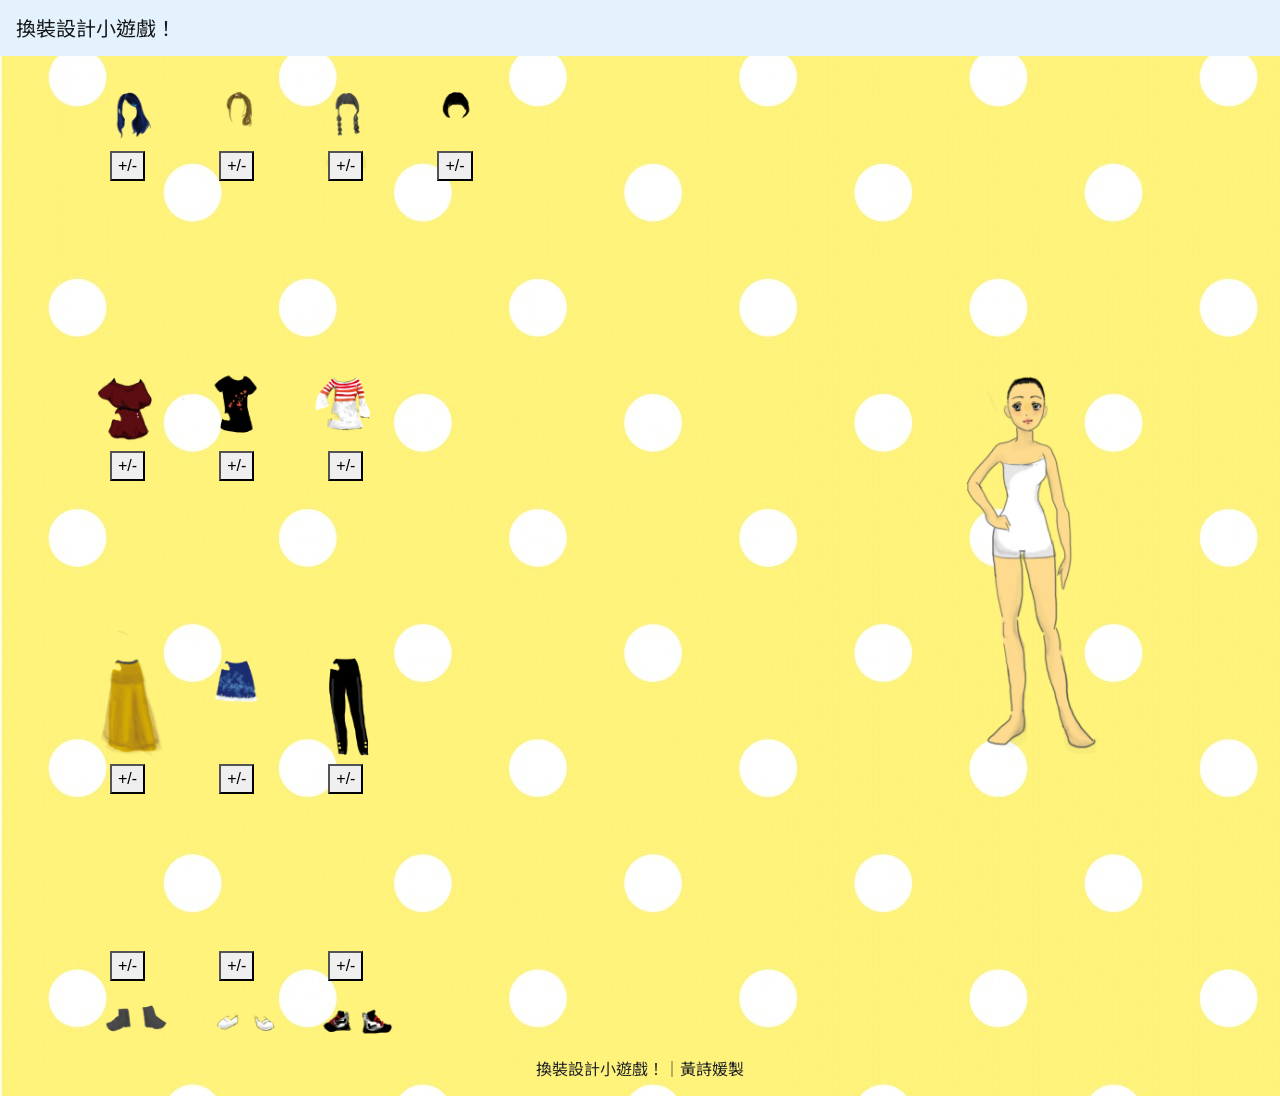
==== final/index.html @ f56c2b67 "Add files via upload" ====
<!DOCTYPE html>

<html lang="zh-TW">

<head>
    <meta charset="UTF-8 ">
    <meta name="viewport " content="width=device-width, initial-scale=1.0 ">
    <meta http-equiv="X-UA-Compatible " content="ie=edge ">
    <title>換裝設計小遊戲！</title>

    <!-- 引用 Bootstrap 的 CSS -->
    <link rel="stylesheet" href="https://stackpath.bootstrapcdn.com/bootstrap/4.3.1/css/bootstrap.min.css" integrity="sha384-ggOyR0iXCbMQv3Xipma34MD+dH/1fQ784/j6cY/iJTQUOhcWr7x9JvoRxT2MZw1T" crossorigin="anonymous">

    <!-- 引用 Google 中文字型 -->
    <link href="https://fonts.googleapis.com/css?family=Noto+Sans+TC&display=swap" rel="stylesheet">

    <!-- 引用自己的css -->
    <link rel="stylesheet" href="./index.css">
</head>

<body background="./yellow-polka-dot-background.jpg">
    <!-- 頂標 -->
    <nav class="navbar navbar-light " style="background-color: #e3f2fd ">
        <!-- Navbar content -->
        <a class="navbar-brand font" href="#">換裝設計小遊戲！</a>
        <!-- 按鈕 -->
        <!-- <div class="row">
            <div class="col font">
                <button type="button" class="btn btn-outline-danger">快樂音樂/-</button>
                <button type="button" class="btn btn-outline-warning">緩緩音樂/-</button>
            </div>
        </div> -->
    </nav>


    <div class="closet">
        <!-- 試用疊圖 -->
        <img src="./image/身體底圖.png" id="p1">



        <div class="row">
            <div class="col-sm-1">
                <div> <img src="./image/髮型長藍.png" id="h1" class="initial"></div>
                <div><button id="h1b">+/-</button></div>
            </div>
            <div class="col-sm-1">
                <div><img src="./image/髮型盤棕.png" id="h2" class="initial"></div>
                <div><button id="h2b">+/-</button></div>
            </div>
            <div class="col-sm-1">
                <div><img src="./image/髮型辮灰.png" id="h3" class="initial"></div>
                <div><button id="h3b">+/-</button></div>
            </div>
            <div class="col-sm-1">
                <div><img src="./image/髮型短黑.png" id="h4" class="initial"></div>
                <div><button id="h4b">+/-</button></div>
            </div>
        </div>

        <div class="row">
            <div class="col-sm-1">
                <div><img src="./image/衣服短棕.png" id="h5" class="initial"></div>
                <div><button id="h5b">+/-</button></div>
            </div>
            <div class="col-sm-1">
                <div><img src="./image/衣服短黑.png" id="h6" class="initial"></div>
                <div><button id="h6b">+/-</button></div>
            </div>
            <div class="col-sm-1">
                <div><img src="./image/衣服中紅.png" id="h14" class="initial"></div>
                <div><button id="h14b">+/-</button></div>
            </div>


        </div>


        <div class="row">
            <div class="col-sm-1">
                <div><img src="./image/裙子長麻.png" id="h7" class="initial"></div>
                <div><button id="h7b">+/-</button></div>
            </div>
            <div class="col-sm-1">
                <div>
                    <img src="./image/裙子窄藍.png" id="h8" class="initial">
                    <div><button id="h8b">+/-</button></div>
                </div>
            </div>
            <div class="col-sm-1">
                <div><img src="./image/褲子長黑.png" id="h15" class="initial"></div>
                <div><button id="h15b">+/-</button></div>
            </div>
        </div>





        <div class="row">
            <div class="col-sm-1">
                <div><img src="./image/鞋子靴黑.png" id="h9" class="initial"></div>
                <div><button id="h9b">+/-</button></div>
            </div>
            <div class="col-sm-1">
                <div><img src="./image/鞋子包白.png" id="h10" class="initial"></div>
                <div><button id="h10b">+/-</button></div>
            </div>
            <div class="col-sm-1">
                <div><img src="./image/鞋子球紅.png" id="h16" class="initial"></div>
                <div><button id="h16b">+/-</button></div>
            </div>
        </div>
        <!-- <div class="row">
            <div class="col-sm-1">
                <div><img src="./image/底圖可愛.png" id="h11" class="initial"></div>
                <div><button id="h11">+/-</button></div>
            </div>
            <div class="col-sm-1">
                <div><img src="./image/底圖自然.png" id="h12" class="initial"></div>
                <div><button id="h12b">+/-</button></div>
            </div>
            <div class="col-sm-1">
                <div><img src="./image/底圖演唱.png" id="h13" class="initial"></div>
                <div><button id="h13b">+/-</button></div>
            </div>
        </div> -->

    </div>
    <!-- ====== Footer Area ====== -->
    <footer class="footer-area">
        <div class="container">
            <div class="row">
                <div class="col-lg-12 text-center">
                    <div class="copyright-text">
                        <p class="text-black font">換裝設計小遊戲！｜黃詩媛製</p>
                    </div>
                </div>
            </div>
        </div>
    </footer>
    <!-- ====== // Footer Area ====== -->

    <!-- 引用 Bootstrap 的 JS -->
    <script src="https://code.jquery.com/jquery-3.3.1.slim.min.js" integrity="sha384-q8i/X+965DzO0rT7abK41JStQIAqVgRVzpbzo5smXKp4YfRvH+8abtTE1Pi6jizo" crossorigin="anonymous"></script>
    <script src="https://cdnjs.cloudflare.com/ajax/libs/popper.js/1.14.7/umd/popper.min.js" integrity="sha384-UO2eT0CpHqdSJQ6hJty5KVphtPhzWj9WO1clHTMGa3JDZwrnQq4sF86dIHNDz0W1" crossorigin="anonymous"></script>
    <script src="https://stackpath.bootstrapcdn.com/bootstrap/4.3.1/js/bootstrap.min.js" integrity="sha384-JjSmVgyd0p3pXB1rRibZUAYoIIy6OrQ6VrjIEaFf/nJGzIxFDsf4x0xIM+B07jRM" crossorigin="anonymous"></script>

    <script src="index.js"></script>

</body>

</html>
---- final/index.css ----
.font {
    font-family: 'Noto Sans TC', sans-serif;
}

#p1 {
    width: 500px;
    height: 500px;
    position: fixed;
    left: 60%;
    bottom: 11%;
}

#h1b {
    position: absolute;
    left: 125px;
    bottom: 50%;
    z-index: 5;
}

#h2b {
    position: absolute;
    left: 125px;
    bottom: 50%;
    z-index: 5;
}

#h3b {
    position: absolute;
    left: 125px;
    bottom: 50%;
    z-index: 5;
}

#h4b {
    position: absolute;
    left: 125px;
    bottom: 50%;
    z-index: 5;
}

#h5b {
    position: absolute;
    left: 125px;
    bottom: 30%;
    z-index: 5;
}

#h6b {
    position: absolute;
    left: 125px;
    bottom: 30%;
    z-index: 5;
}

#h14b {
    position: absolute;
    left: 125px;
    bottom: 30%;
    z-index: 5;
}

#h7b {
    position: absolute;
    left: 125px;
    bottom: 5%;
    z-index: 5;
}

#h8b {
    position: absolute;
    left: 125px;
    bottom: 5%;
    z-index: 5;
}

#h15b {
    position: absolute;
    left: 125px;
    bottom: 5%;
    z-index: 5;
}

#h9b {
    position: absolute;
    left: 125px;
    bottom: 30%;
    z-index: 5;
}

#h10b {
    position: absolute;
    left: 125px;
    bottom: 30%;
    z-index: 5;
}

#h16b {
    position: absolute;
    left: 125px;
    bottom: 30%;
    z-index: 5;
}


/* #h11b {
    position: absolute;
    left: 150px;
    bottom: 10%;
    z-index: 5;
}

#h12b {
    position: absolute;
    left: 150px;
    bottom: 10%;
    z-index: 5;
}

#h13b {
    position: absolute;
    left: 150px;
    bottom: 10%;
    z-index: 5;
} */

.initial {
    /* position: absolute; */
    width: 250px;
    height: 250px;
    ;
    /* z-index: 1; */
}

.move1 {
    width: 500px;
    height: 500px;
    position: fixed;
    left: 60%;
    bottom: 11%;
    z-index: 2;
}

.move2 {
    width: 500px;
    height: 500px;
    position: fixed;
    left: 60%;
    bottom: 11%;
    z-index: 3;
}

.move3 {
    width: 500px;
    height: 500px;
    position: fixed;
    left: 60%;
    bottom: 11%;
    z-index: 4;
}

.move4 {
    width: 500px;
    height: 500px;
    position: fixed;
    left: 60%;
    bottom: 11%;
    z-index: 5;
}

.move5 {
    width: 500px;
    height: 500px;
    position: fixed;
    left: 60%;
    bottom: 11%;
    z-index: 6;
}
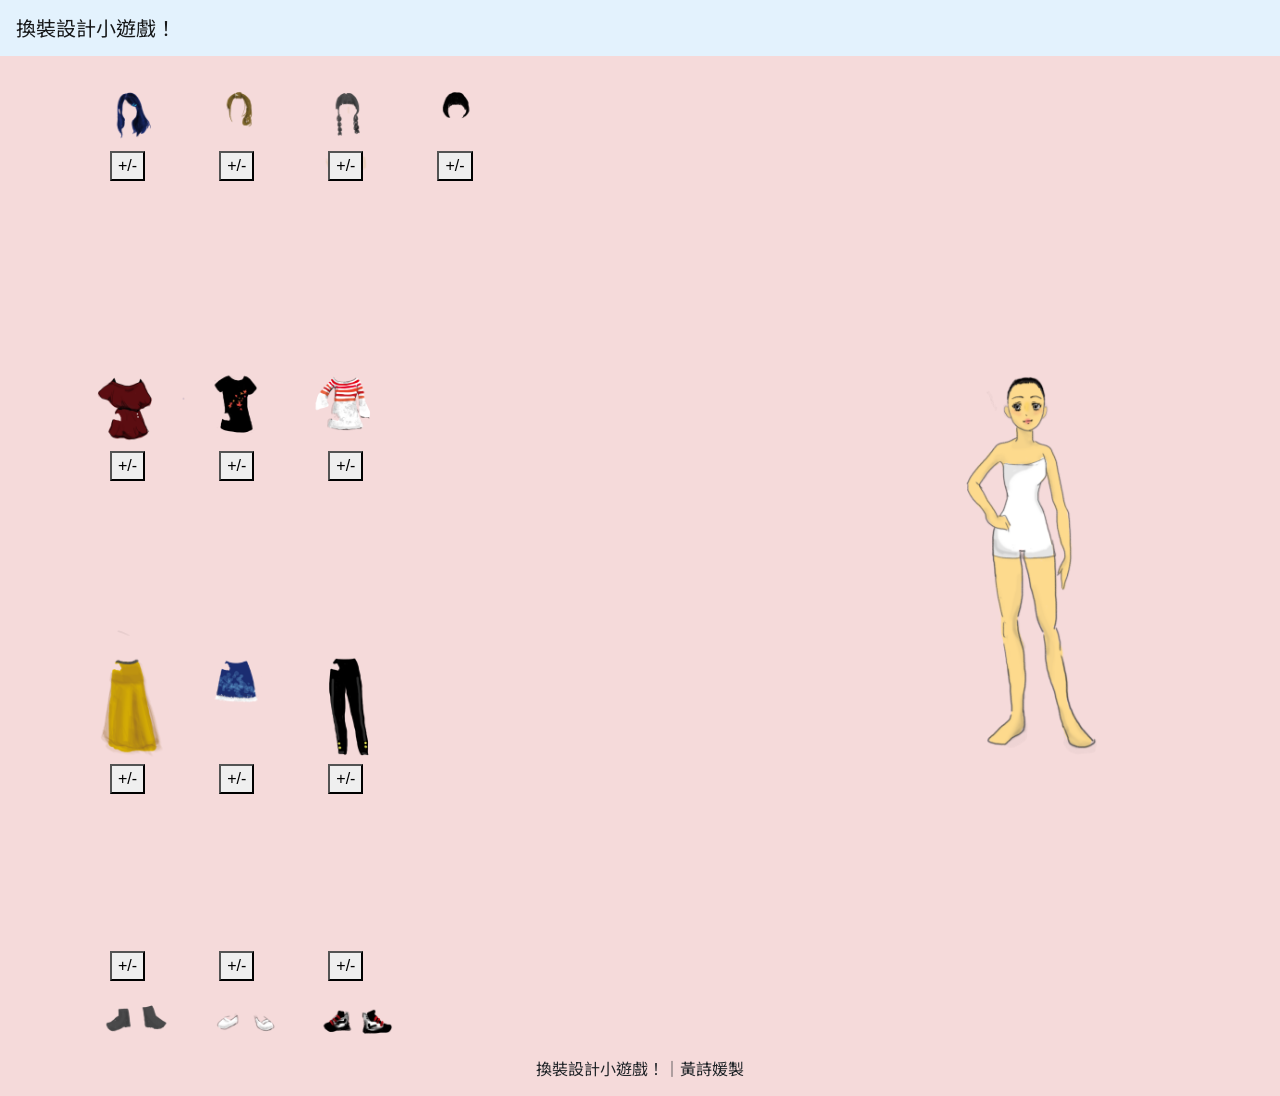
==== commit a9ef7e19: "Add files via upload" ====
--- a/final/index.html
+++ b/final/index.html
@@ -18,7 +18,7 @@
     <link rel="stylesheet" href="./index.css">
 </head>
 
-<body background="./yellow-polka-dot-background.jpg">
+<body class=back>
     <!-- 頂標 -->
     <nav class="navbar navbar-light " style="background-color: #e3f2fd ">
         <!-- Navbar content -->
--- a/final/index.css
+++ b/final/index.css
@@ -1,5 +1,9 @@
 .font {
     font-family: 'Noto Sans TC', sans-serif;
+}
+
+.back {
+    background-color: #df87874d
 }
 
 #p1 {
